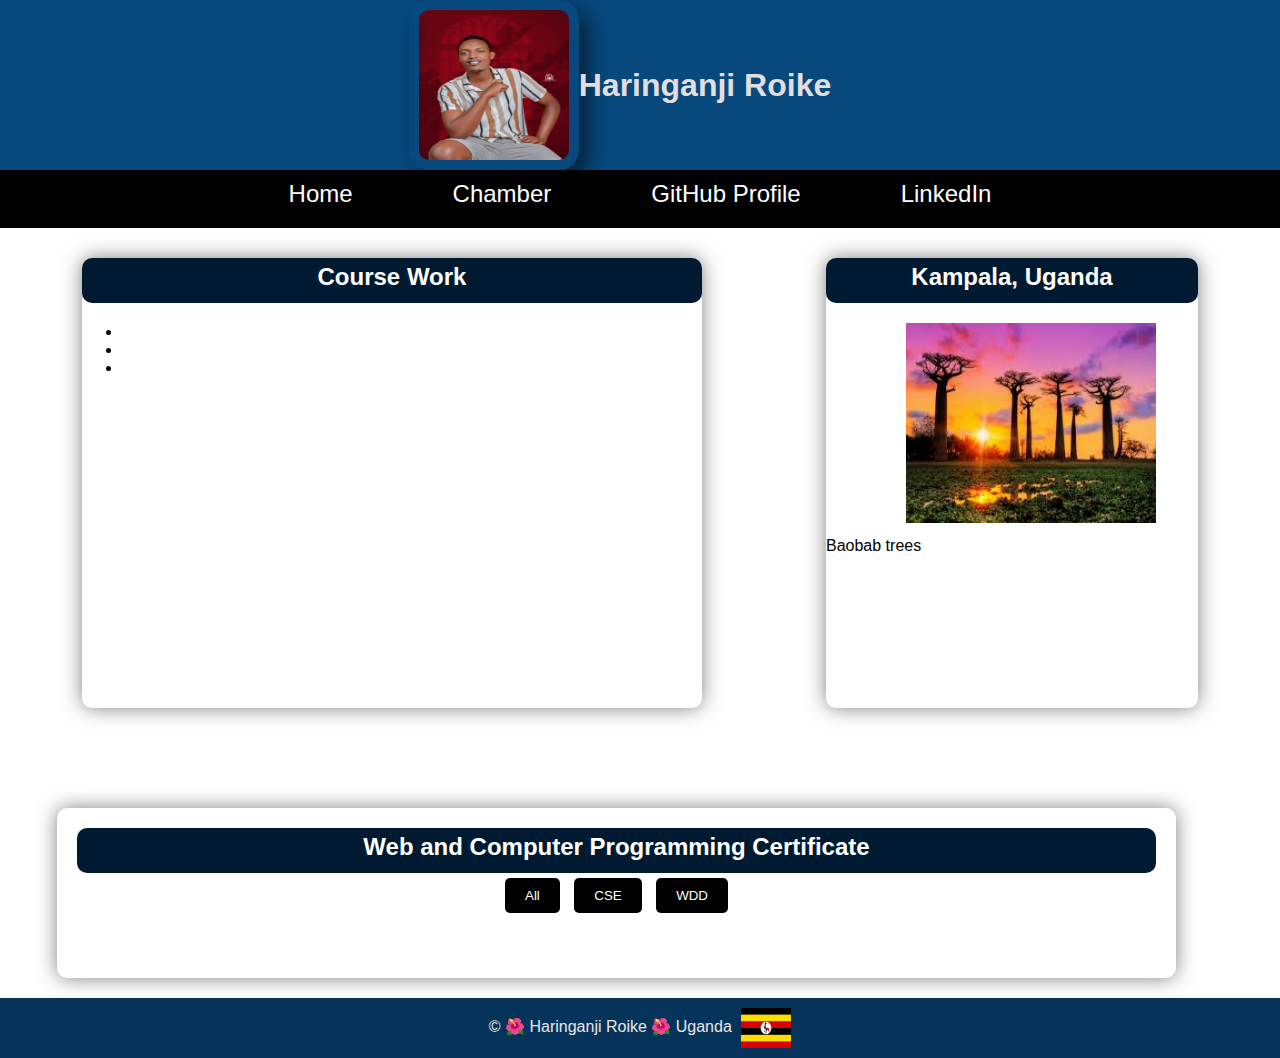
==== index.html @ fec8678d "roike" ====
<!DOCTYPE html>
<html lang="en-US">
<head>
    <meta charset="UTF-8">
    <meta name="viewport" content="width=device-width, initial-scale=1.0">
    <title>Haringanji Roike | WDD 231</title> <!-- Corrected duplicate title -->
    <meta name="description" content="Haringanji Roike, BYU-Idaho WDD 231 course home page">
    <meta name="author" content="">
    <link rel="preconnect" href="https://fonts.googleapis.com">
    <link rel="preconnect" href="https://fonts.gstatic.com" crossorigin>
    <link href="https://fonts.googleapis.com/css2?family=Arima:wght@100..700&family=Nunito:ital,wght@0,200..1000;1,200..1000&family=Playfair+Display:ital,wght@0,400..900;1,400..900&family=Poppins:ital,wght@0,400;0,700;1,500&display=swap" rel="stylesheet">
    <link rel="stylesheet" href="styles/styles.css">
</head>
<body>
   <header>
    <div class="hed">
        <img src="images/Roike-min.jpeg" alt="Image of Haringanji Roike">
        <h1>Haringanji Roike</h1>
    </div>
    <nav>
        <div class="navbar">
            <ul>
                <li><a href="#">Home</a></li>
                <li><a href="#">Chamber</a></li>
                <li><a href="https://github.com/RoikejuniorHaringanji">GitHub Profile</a></li>
                <li><a href="https://www.linkedin.com/in/roike-junior-7b0299334">LinkedIn</a></li>
            </ul>
        </div>
    </nav>
   </header> 

   <main>
    <section>
        <div class="table1">
            <h2>Course Work</h2>
            <ul>
                <li><a href="#"></a></li>
                <li><a href="#"></a></li>
                <li><a href="#"></a></li>
            </ul>
        </div>

        <div class="table2">
            <h2>Kampala, Uganda</h2>
            <img src="images/Baobab tree.jpeg" alt="Baobab trees">
            <figure>Baobab trees</figure>
        </div>
    </section>
    <section>
        <!--machester united-->
    </section>

    <section>
        <div class="certificate-container">
                <h2>Web and Computer Programming Certificate</h2>
                <div class="filter-buttons">
                  <button id="allButton">All</button>
                  <button id="cseButton">CSE</button>
                  <button id="wddButton">WDD</button>
                </div>
                <div id="courseContainer" class="course-container"></div>
                <p id="totalCredits"></p>
              </div>
    </section>

   <footer>
    <p>© <span id="2025"></span> 🌺 Haringanji Roike 🌺 Uganda <img src="images/Uganda flag.png" alt="pearl of Africa" width="20"></p> <!-- Fixed width issue -->
    <p id="lastModified" class="header-highlight"></p>
</footer>
   <script src="scripts/scripts.js"></script>
</body>
</html>
---- styles/styles.css ----
@import url('https://fonts.googleapis.com/css2?family=Arima:wght@100..700&family=Nunito:ital,wght@0,200..1000;1,200..1000&family=Playfair+Display:ital,wght@0,400..900;1,400..900&family=Poppins:ital,wght@0,400;0,700;1,500&display=swap');

* {
    padding: 0;
    margin: 0;
}

body {
    background-color: #fff;
}

.navbar {
   align-items: center;
   display: flex;
   justify-content: space-around;
}

header {
    background: black;
}

.navbar ul {
    display: flex;
    padding: 10px 10px 10px 10px;
    margin-bottom: 10px;
    list-style: none;
}

.navbar ul li a {
    padding: 50px;
    font-size: 1.5em;
    text-decoration: none;
    color: #fff;
    transition: all 0.4s ease; /* Corrected transition */
}

.navbar ul li a:hover {
    color: aqua;
}

.hed {
    background-color: rgb(7, 72, 125);
    display: flex;
    align-items: center;
    justify-content: center;
}

.hed img {
    width: 150px;
    height: 150px;
    padding: 10px;
    border-radius: 20px;
    padding-right: 10px;
    box-shadow: 10px 10px 20px rgba(0, 0, 0, 0.5); /* Corrected box-shadow */
    shape-rendering: auto;
}

.hed h1 {
    color: #e3dede;
    padding-right: 40px;
}

section {
    margin-top: 10px;
    display: flex;
    padding: 20px;
    justify-content: space-around;
}

section h2 {
    text-align: center;
    background: rgb(0, 27, 49);
    height: 40px;
    padding-top: 5px;
    border-radius: 10px;
}

h2 {
    color: #fff;
}

.table1 {
    background-color: #fff;
    width: 50%;
    box-shadow: 0 0 20px rgba(0, 0, 0, 0.5);
    border-radius: 10px;
    height: 50vh;
}

.table1 ul {
    padding-left: 40px;
    margin-top: 20px;
}

.table2 {
    background-color: #fff;
    width: 30%;
    box-shadow: 0 0 20px rgba(0, 0, 0, 0.5);
    border-radius: 10px;
}

.table2 img {
    width: 250px;
    height: 200px;
    padding-left: 80px;
    margin-top: 20px;
    margin-bottom: 10px;
}

.certificate-container {
    flex-direction: column;
    justify-content: center;
    align-items: center;
    text-align: center;
    padding: 20px;
    background-color: #fff;
    border-radius: 10px;
    box-shadow: 0 0 20px rgba(0, 0, 0, 0.5);
    width: 87%;
    margin-left: 15px;
}

.certificate-buttons {
    padding: 10px;
    border-bottom: 1px solid black;
}

.certificate-buttons button {
    width: 100px;
    height: 30px;
    border-radius: 5px;
    color: #fff;
    background-color: #000;
}

.certificate-list {
    display: grid;
    grid-template-columns: repeat(3, 1fr);
    grid-gap: 10px;
}

.certificate-list button {
    width: 100%;
    height: 40px;
    background-color: brown;
    color: #fff;
    font-size: 1.3em;
    font-weight: 300;
    border-radius: 5px;
    margin-top: 5px;
}

.come button {
    background-color: #d3eaf0;
    color: #000;
    border: 1px solid wheat;
}

footer {
    text-align: center;
    background-color: rgb(6, 51, 89);
    color: #ebe6e6;
    padding: 10px 0;
    font-family: Arial, sans-serif;
}

footer p {
    margin: 0;
    line-height: 1.5;
}

footer img {
    vertical-align: middle;
    margin-left: 5px;
    height: 40px;
    width: 50px;
}

.last-modified {
    color: yellow;
    font-size: 0.9em;
    margin-top: 2px;
}

span {
    padding: 0;
}


body {
    font-family: Arial, sans-serif;
  }
  
  .certificate {
    text-align: center;
    margin: 20px auto;
    width: 80%;
    max-width: 800px;
  }
  
  .filter-buttons button {
    margin: 5px;
    padding: 10px 20px;
    background-color: black;
    color: white;
    border: none;
    cursor: pointer;
    border-radius: 5px;
  }
  
  .filter-buttons button:hover {
    background-color: #444;
  }
  
  .course-container {
    display: flex;
    flex-wrap: wrap;
    justify-content: center;
    gap: 15px;
    margin: 20px 0;
  }
  
  .course-card {
    padding: 15px;
    border: 1px solid #ccc;
    border-radius: 8px;
    width: 200px;
    background-color: #f9f9f9;
    text-align: left;
  }
  
  .course-card.completed {
    background-color: #c3e6cb; /* Green for completed */
    border-color: #155724;
  }
  
  .course-card:not(.completed) {
    background-color: #f8d7da; /* Red for not completed */
    border-color: #721c24;
  }
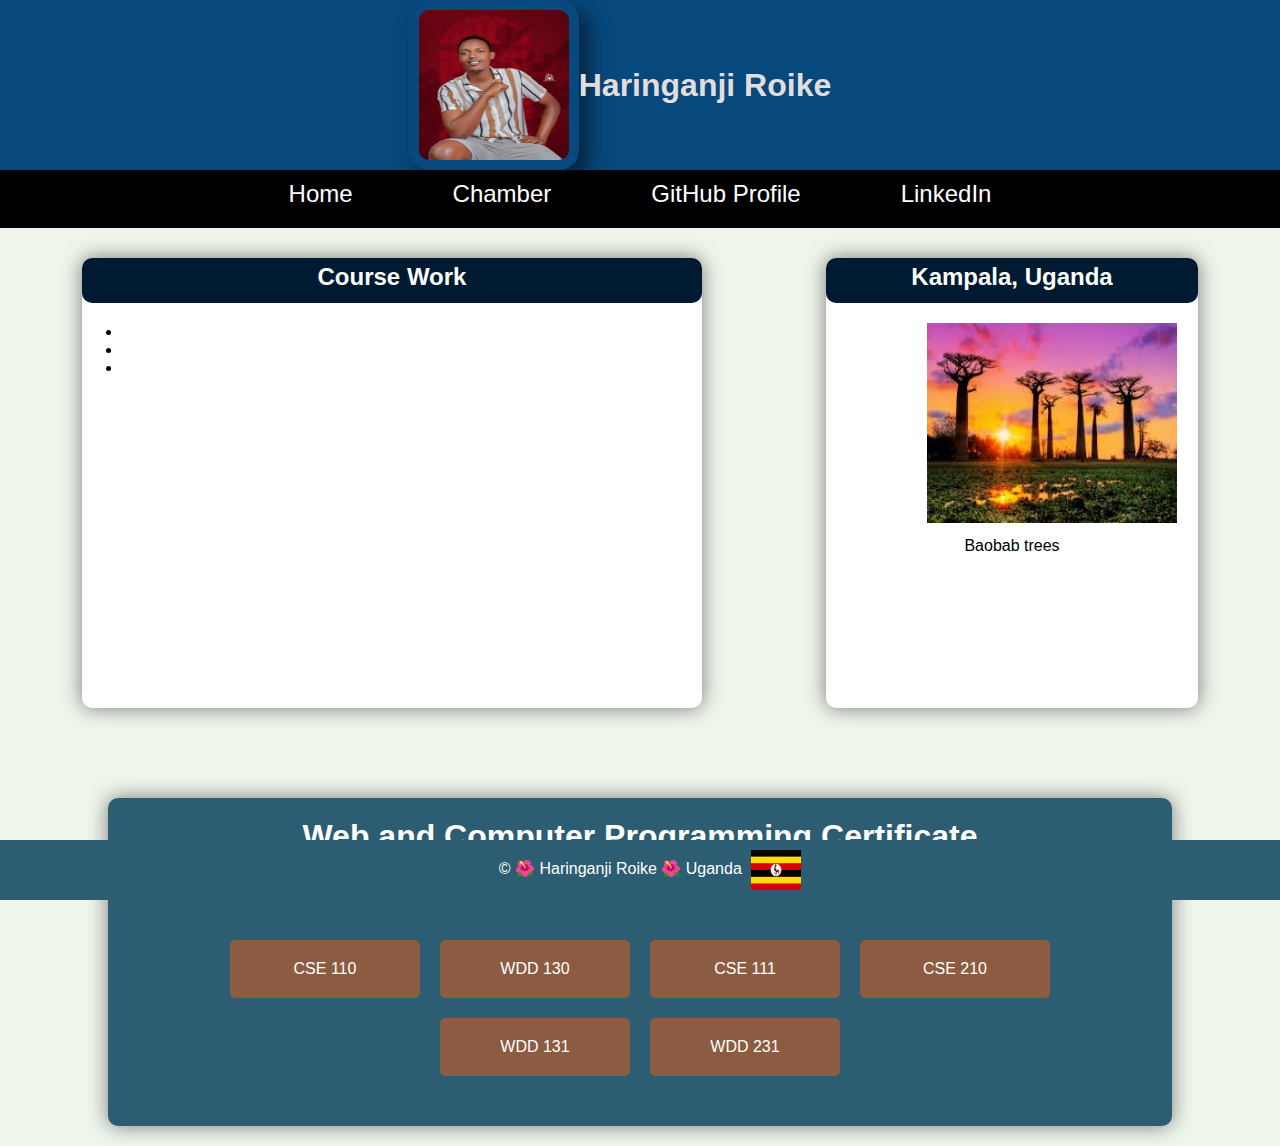
==== commit bdc6e44b: "course work" ====
--- a/index.html
+++ b/index.html
@@ -50,18 +50,23 @@
         <!--machester united-->
     </section>
 
-    <section>
-        <div class="certificate-container">
-                <h2>Web and Computer Programming Certificate</h2>
-                <div class="filter-buttons">
-                  <button id="allButton">All</button>
-                  <button id="cseButton">CSE</button>
-                  <button id="wddButton">WDD</button>
-                </div>
-                <div id="courseContainer" class="course-container"></div>
-                <p id="totalCredits"></p>
-              </div>
-    </section>
+    <div class="certificate-container">
+        <h1>Web and Computer Programming Certificate</h1>
+        <div class="filter-buttons">
+            <button onclick="filterCourses('all')">All</button>
+            <button onclick="filterCourses('CSE')">CSE</button>
+            <button onclick="filterCourses('WDD')">WDD</button>
+        </div>
+        <div class="course-list">
+            <div class="course-box CSE">CSE 110</div>
+            <div class="course-box WDD">WDD 130</div>
+            <div class="course-box CSE">CSE 111</div>
+            <div class="course-box CSE">CSE 210</div>
+            <div class="course-box WDD">WDD 131</div>
+            <div class="course-box WDD">WDD 231</div>
+        </div>
+    </div>
+
 
    <footer>
     <p>© <span id="2025"></span> 🌺 Haringanji Roike 🌺 Uganda <img src="images/Uganda flag.png" alt="pearl of Africa" width="20"></p> <!-- Fixed width issue -->
--- a/styles/styles.css
+++ b/styles/styles.css
@@ -189,53 +189,55 @@
 
 body {
     font-family: Arial, sans-serif;
-  }
-  
-  .certificate {
-    text-align: center;
+    background-color: #eef5eb;
+    text-align: center;
+    margin: 0;
+    padding: 0;
+}
+
+.certificate-container {
+    background-color: #2c5d72;
+    color: white;
+    padding: 20px;
+    border-radius: 10px;
     margin: 20px auto;
     width: 80%;
-    max-width: 800px;
-  }
-  
-  .filter-buttons button {
-    margin: 5px;
+}
+
+.filter-buttons button {
+    background-color: black;
+    color: white;
     padding: 10px 20px;
-    background-color: black;
-    color: white;
+    margin: 10px;
     border: none;
+    border-radius: 5px;
     cursor: pointer;
-    border-radius: 5px;
-  }
-  
-  .filter-buttons button:hover {
-    background-color: #444;
-  }
-  
-  .course-container {
-    display: flex;
+}
+
+.course-list {
+    display: flex;
+    justify-content: center;
     flex-wrap: wrap;
-    justify-content: center;
-    gap: 15px;
     margin: 20px 0;
-  }
-  
-  .course-card {
-    padding: 15px;
-    border: 1px solid #ccc;
-    border-radius: 8px;
-    width: 200px;
-    background-color: #f9f9f9;
-    text-align: left;
-  }
-  
-  .course-card.completed {
-    background-color: #c3e6cb; /* Green for completed */
-    border-color: #155724;
-  }
-  
-  .course-card:not(.completed) {
-    background-color: #f8d7da; /* Red for not completed */
-    border-color: #721c24;
-  }
+}
+
+.course-box {
+    background-color: #8b5c41;
+    color: white;
+    padding: 20px;
+    margin: 10px;
+    border-radius: 5px;
+    width: 150px;
+    text-align: center;
+}
+
+footer {
+    background-color: #2c5d72;
+    color: white;
+    padding: 10px;
+    position: fixed;
+    width: 100%;
+    bottom: 0;
+}
+
   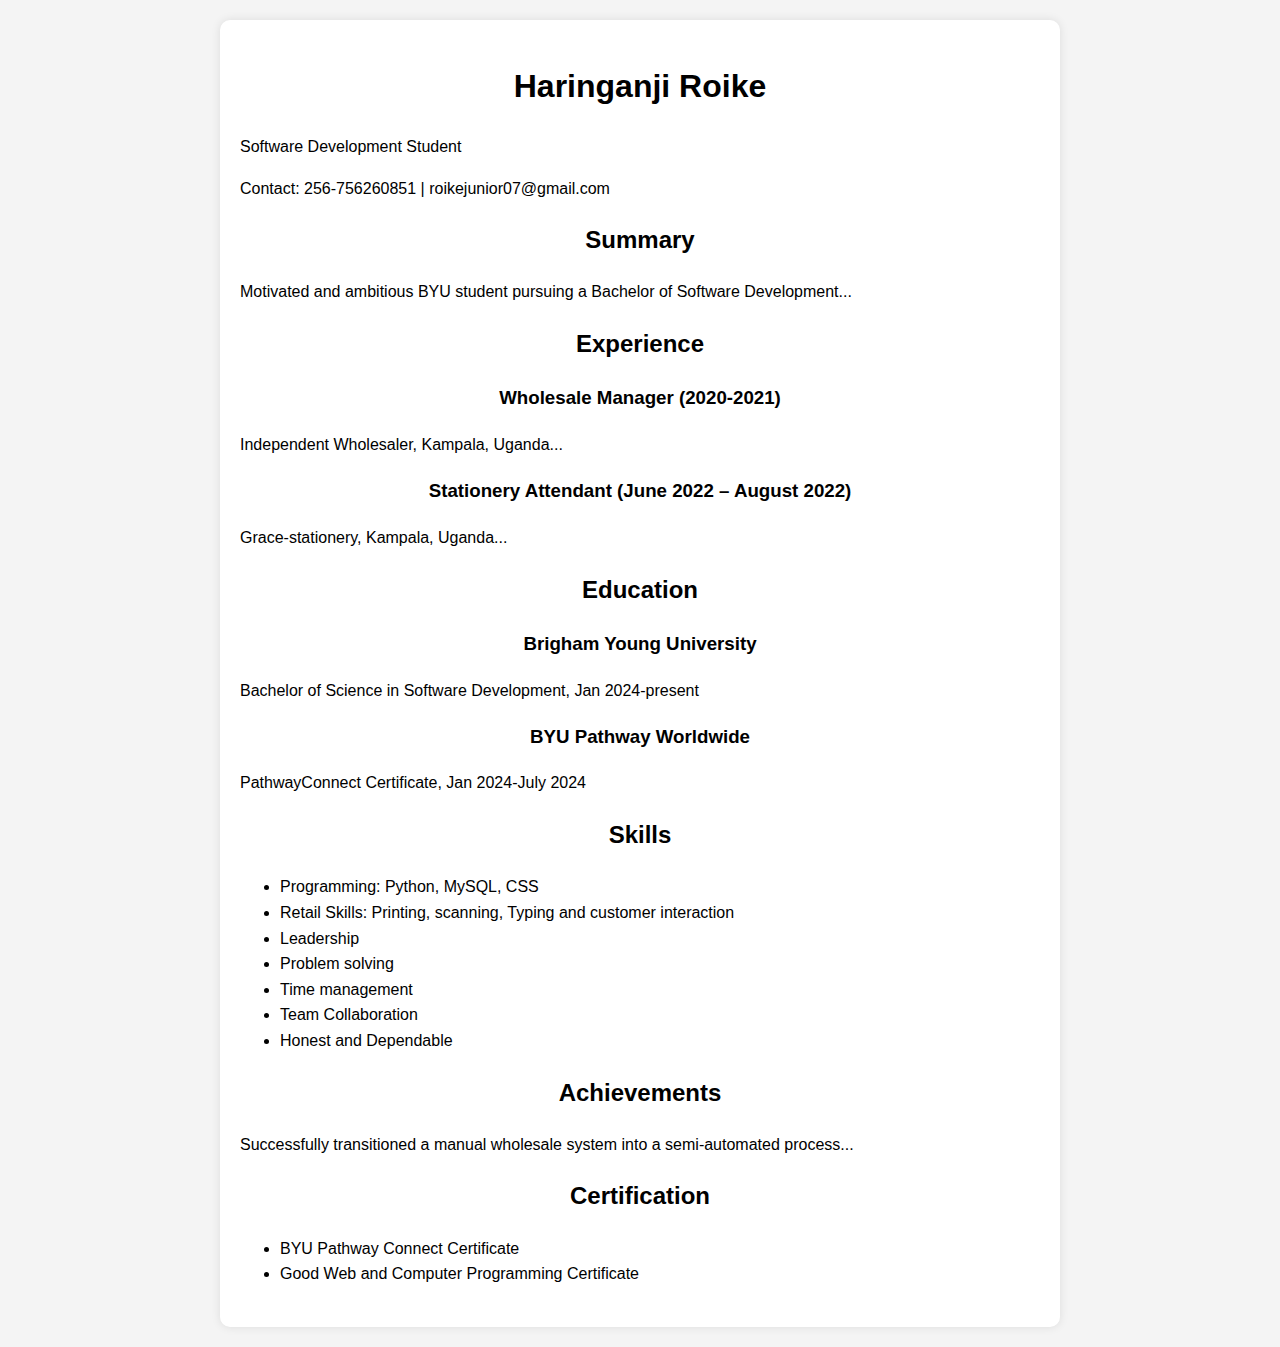
==== commit 05b7a095: "Resum" ====
--- a/index.html
+++ b/index.html
@@ -1,77 +1,87 @@
 <!DOCTYPE html>
-<html lang="en-US">
+<html lang="en">
 <head>
     <meta charset="UTF-8">
     <meta name="viewport" content="width=device-width, initial-scale=1.0">
-    <title>Haringanji Roike | WDD 231</title> <!-- Corrected duplicate title -->
-    <meta name="description" content="Haringanji Roike, BYU-Idaho WDD 231 course home page">
-    <meta name="author" content="">
-    <link rel="preconnect" href="https://fonts.googleapis.com">
-    <link rel="preconnect" href="https://fonts.gstatic.com" crossorigin>
-    <link href="https://fonts.googleapis.com/css2?family=Arima:wght@100..700&family=Nunito:ital,wght@0,200..1000;1,200..1000&family=Playfair+Display:ital,wght@0,400..900;1,400..900&family=Poppins:ital,wght@0,400;0,700;1,500&display=swap" rel="stylesheet">
-    <link rel="stylesheet" href="styles/styles.css">
+    <title>Haringanji Roike's Resume</title>
+    <style>
+        body {
+            font-family: Arial, sans-serif;
+            line-height: 1.6;
+            margin: 0;
+            padding: 20px;
+            background-color: #f4f4f4;
+        }
+        .container {
+            max-width: 800px;
+            margin: 0 auto;
+            background: #fff;
+            padding: 20px;
+            border-radius: 10px;
+            box-shadow: 0 0 10px rgba(0,0,0,0.1);
+        }
+        h1, h2, h3 {
+            text-align: center;
+        }
+        .section {
+            margin-bottom: 20px;
+        }
+    </style>
 </head>
 <body>
-   <header>
-    <div class="hed">
-        <img src="images/Roike-min.jpeg" alt="Image of Haringanji Roike">
+    <div class="container">
         <h1>Haringanji Roike</h1>
-    </div>
-    <nav>
-        <div class="navbar">
+        <p>Software Development Student</p>
+        <p>Contact: 256-756260851 | roikejunior07@gmail.com</p>
+
+        <div class="section">
+            <h2>Summary</h2>
+            <p>Motivated and ambitious BYU student pursuing a Bachelor of Software Development...</p>
+        </div>
+
+        <div class="section">
+            <h2>Experience</h2>
+            <h3>Wholesale Manager (2020-2021)</h3>
+            <p>Independent Wholesaler, Kampala, Uganda...</p>
+            
+            <h3>Stationery Attendant (June 2022 – August 2022)</h3>
+            <p>Grace-stationery, Kampala, Uganda...</p>
+        </div>
+
+        <div class="section">
+            <h2>Education</h2>
+            <h3>Brigham Young University</h3>
+            <p>Bachelor of Science in Software Development, Jan 2024-present</p>
+            
+            <h3>BYU Pathway Worldwide</h3>
+            <p>PathwayConnect Certificate, Jan 2024-July 2024</p>
+        </div>
+
+        <div class="section">
+            <h2>Skills</h2>
             <ul>
-                <li><a href="#">Home</a></li>
-                <li><a href="#">Chamber</a></li>
-                <li><a href="https://github.com/RoikejuniorHaringanji">GitHub Profile</a></li>
-                <li><a href="https://www.linkedin.com/in/roike-junior-7b0299334">LinkedIn</a></li>
-            </ul>
-        </div>
-    </nav>
-   </header> 
-
-   <main>
-    <section>
-        <div class="table1">
-            <h2>Course Work</h2>
-            <ul>
-                <li><a href="#"></a></li>
-                <li><a href="#"></a></li>
-                <li><a href="#"></a></li>
+                <li>Programming: Python, MySQL, CSS</li>
+                <li>Retail Skills: Printing, scanning, Typing and customer interaction</li>
+                <li>Leadership</li>
+                <li>Problem solving</li>
+                <li>Time management</li>
+                <li>Team Collaboration</li>
+                <li>Honest and Dependable</li>
             </ul>
         </div>
 
-        <div class="table2">
-            <h2>Kampala, Uganda</h2>
-            <img src="images/Baobab tree.jpeg" alt="Baobab trees">
-            <figure>Baobab trees</figure>
+        <div class="section">
+            <h2>Achievements</h2>
+            <p>Successfully transitioned a manual wholesale system into a semi-automated process...</p>
         </div>
-    </section>
-    <section>
-        <!--machester united-->
-    </section>
 
-    <div class="certificate-container">
-        <h1>Web and Computer Programming Certificate</h1>
-        <div class="filter-buttons">
-            <button onclick="filterCourses('all')">All</button>
-            <button onclick="filterCourses('CSE')">CSE</button>
-            <button onclick="filterCourses('WDD')">WDD</button>
-        </div>
-        <div class="course-list">
-            <div class="course-box CSE">CSE 110</div>
-            <div class="course-box WDD">WDD 130</div>
-            <div class="course-box CSE">CSE 111</div>
-            <div class="course-box CSE">CSE 210</div>
-            <div class="course-box WDD">WDD 131</div>
-            <div class="course-box WDD">WDD 231</div>
+        <div class="section">
+            <h2>Certification</h2>
+            <ul>
+                <li>BYU Pathway Connect Certificate</li>
+                <li>Good Web and Computer Programming Certificate</li>
+            </ul>
         </div>
     </div>
-
-
-   <footer>
-    <p>© <span id="2025"></span> 🌺 Haringanji Roike 🌺 Uganda <img src="images/Uganda flag.png" alt="pearl of Africa" width="20"></p> <!-- Fixed width issue -->
-    <p id="lastModified" class="header-highlight"></p>
-</footer>
-   <script src="scripts/scripts.js"></script>
 </body>
-</html>+</html>
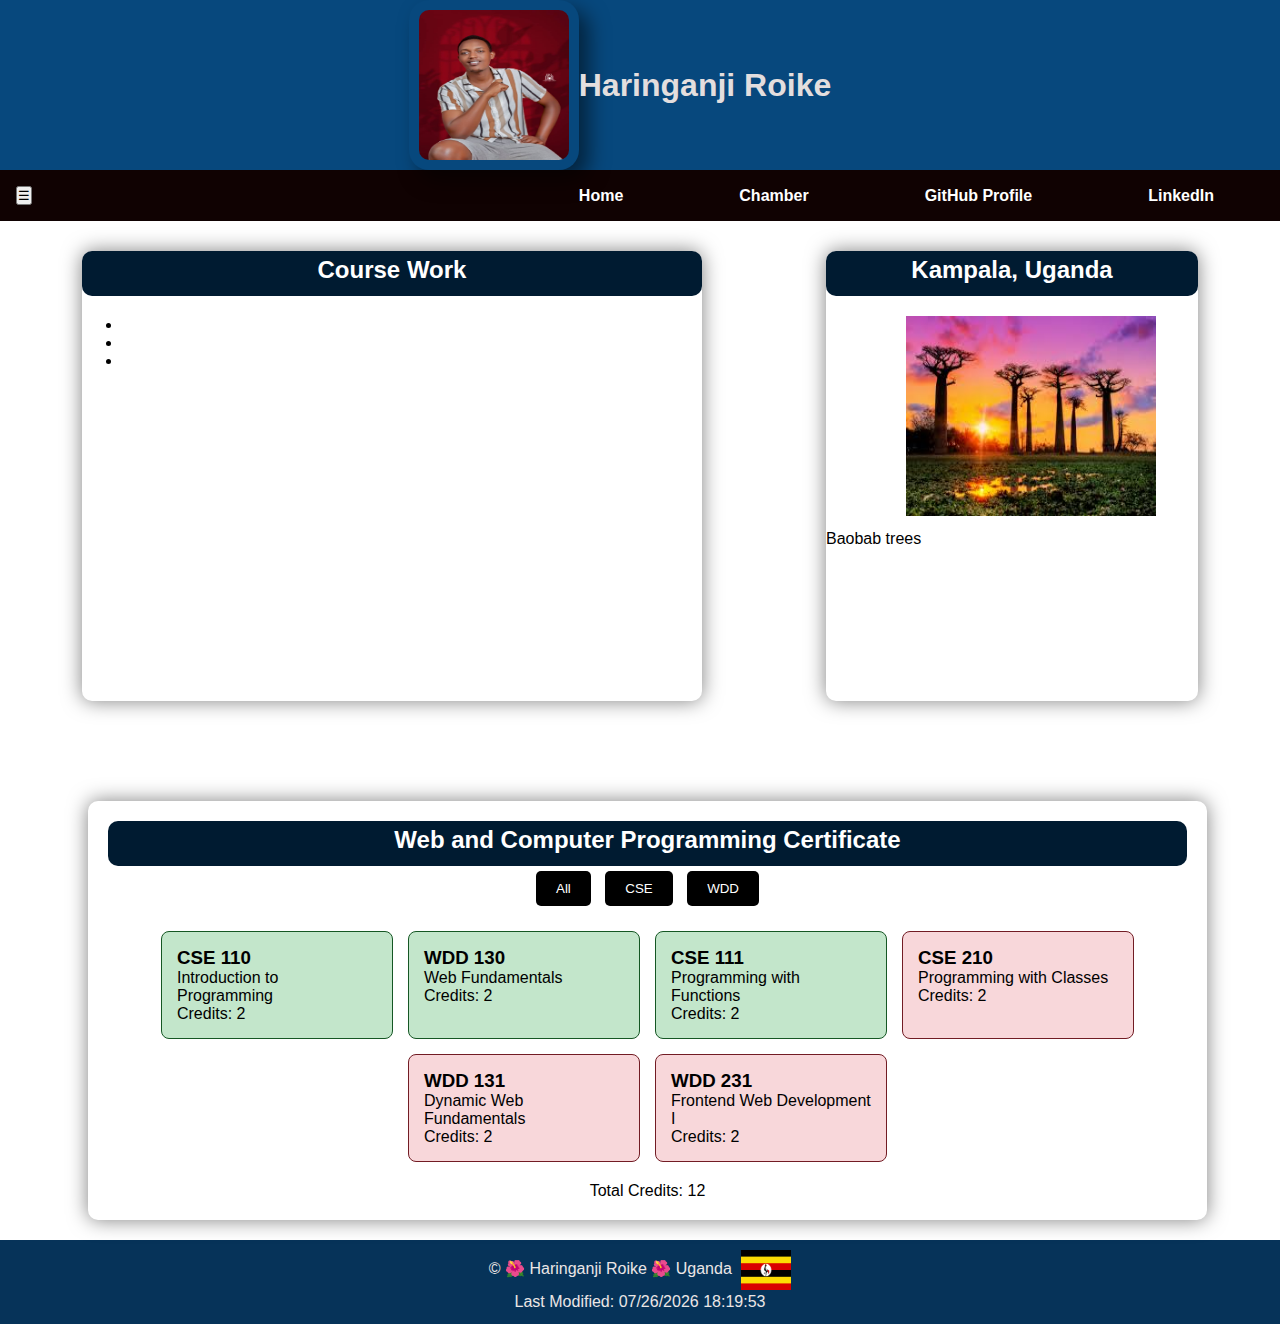
==== commit 866f4f50: "Page" ====
--- a/index.html
+++ b/index.html
@@ -1,87 +1,73 @@
 <!DOCTYPE html>
-<html lang="en">
+<html lang="en-US">
 <head>
     <meta charset="UTF-8">
     <meta name="viewport" content="width=device-width, initial-scale=1.0">
-    <title>Haringanji Roike's Resume</title>
-    <style>
-        body {
-            font-family: Arial, sans-serif;
-            line-height: 1.6;
-            margin: 0;
-            padding: 20px;
-            background-color: #f4f4f4;
-        }
-        .container {
-            max-width: 800px;
-            margin: 0 auto;
-            background: #fff;
-            padding: 20px;
-            border-radius: 10px;
-            box-shadow: 0 0 10px rgba(0,0,0,0.1);
-        }
-        h1, h2, h3 {
-            text-align: center;
-        }
-        .section {
-            margin-bottom: 20px;
-        }
-    </style>
+    <title>Haringanji Roike | WDD 231</title> 
+    <meta name="description" content="Haringanji Roike, BYU-Idaho WDD 231 course home page">
+    <meta name="author" content="Haringanji Roike">
+    <link rel="preconnect" href="https://fonts.googleapis.com">
+    <link rel="preconnect" href="https://fonts.gstatic.com" crossorigin>
+    <link href="https://fonts.googleapis.com/css2?family=Arima:wght@100..700&family=Nunito:ital,wght@0,200..1000;1,200..1000&family=Playfair+Display:ital,wght@0,400..900;1,400..900&family=Poppins:ital,wght@0,400;0,700;1,500&display=swap" rel="stylesheet">
+    <link rel="stylesheet" href="styles/styles.css">
+    <script src="scripts/scripts.js" defer></script>
 </head>
 <body>
-    <div class="container">
+   <header>
+    <div class="hed">
+        <img src="images/Roike-min.jpeg" alt="Image of Haringanji Roike">
         <h1>Haringanji Roike</h1>
-        <p>Software Development Student</p>
-        <p>Contact: 256-756260851 | roikejunior07@gmail.com</p>
-
-        <div class="section">
-            <h2>Summary</h2>
-            <p>Motivated and ambitious BYU student pursuing a Bachelor of Software Development...</p>
+    </div>
+    <nav>
+        <div class="navbar">
+            <button id="hamburger">☰</button>
+            <nav id="navMenu" class="nav-menu">
+            <ul>
+                <li><a href="#">Home</a></li>
+                <li><a href="#">Chamber</a></li>
+                <li><a href="https://github.com/RoikejuniorHaringanji">GitHub Profile</a></li>
+                <li><a href="https://www.linkedin.com/in/roike-junior-7b0299334">LinkedIn</a></li>
+            </ul>
+        </nav>
         </div>
-
-        <div class="section">
-            <h2>Experience</h2>
-            <h3>Wholesale Manager (2020-2021)</h3>
-            <p>Independent Wholesaler, Kampala, Uganda...</p>
-            
-            <h3>Stationery Attendant (June 2022 – August 2022)</h3>
-            <p>Grace-stationery, Kampala, Uganda...</p>
-        </div>
-
-        <div class="section">
-            <h2>Education</h2>
-            <h3>Brigham Young University</h3>
-            <p>Bachelor of Science in Software Development, Jan 2024-present</p>
-            
-            <h3>BYU Pathway Worldwide</h3>
-            <p>PathwayConnect Certificate, Jan 2024-July 2024</p>
-        </div>
-
-        <div class="section">
-            <h2>Skills</h2>
-            <ul>
-                <li>Programming: Python, MySQL, CSS</li>
-                <li>Retail Skills: Printing, scanning, Typing and customer interaction</li>
-                <li>Leadership</li>
-                <li>Problem solving</li>
-                <li>Time management</li>
-                <li>Team Collaboration</li>
-                <li>Honest and Dependable</li>
-            </ul>
-        </div>
-
-        <div class="section">
-            <h2>Achievements</h2>
-            <p>Successfully transitioned a manual wholesale system into a semi-automated process...</p>
-        </div>
-
-        <div class="section">
-            <h2>Certification</h2>
-            <ul>
-                <li>BYU Pathway Connect Certificate</li>
-                <li>Good Web and Computer Programming Certificate</li>
-            </ul>
-        </div>
+    </nav>
+   </header> 
+   <main>
+    <section>
+    <div class="table1">
+        <h2>Course Work</h2>
+        <ul>
+            <li><a href="#"></a></li>
+            <li><a href="#"></a></li>
+            <li><a href="#"></a></li>
+        </ul>
     </div>
+    <div class="table2">
+        <h2>Kampala, Uganda</h2>
+        <img src="images/Baobab tree.jpeg" alt="Baobab trees">
+        <figure>Baobab trees</figure>
+    </div>
+</section>
+<section>
+</section>
+<section>
+    <div class="certificate-container">
+            <h2>Web and Computer Programming Certificate</h2>
+            <div class="filter-buttons">
+              <button id="allButton">All</button>
+              <button id="cseButton">CSE</button>
+              <button id="wddButton">WDD</button>
+            </div>
+            <div id="courseContainer" class="course-container"></div>
+            <p id="totalCredits"></p>
+          </div>
+</section>
+</main>
+    
+   <footer>
+    <p>© <span id="2025"></span> 🌺 Haringanji Roike 🌺 Uganda <img src="images/Uganda flag.png" alt="pearl of Africa" width="20"></p> <!-- Fixed width issue -->
+    <p id="lastModified" class="header-highlight">Last Modified: <span id="last-modified-date"></span></p>
+</footer>
+   
 </body>
-</html>
+</html>--- a/styles/styles.css
+++ b/styles/styles.css
@@ -0,0 +1,301 @@
+@import url('https://fonts.googleapis.com/css2?family=Arima:wght@100..700&family=Nunito:ital,wght@0,200..1000;1,200..1000&family=Playfair+Display:ital,wght@0,400..900;1,400..900&family=Poppins:ital,wght@0,400;0,700;1,500&display=swap');
+
+* {
+    padding: 0;
+    margin: 0;
+}
+
+body {
+    background-color: #fff;
+}
+
+.navbar {
+   align-items: center;
+   display: flex;
+   justify-content: space-around;
+}
+
+header {
+    background: black;
+}
+
+.navbar ul {
+    display: flex;
+    padding: 10px 10px 10px 10px;
+    margin-bottom: 10px;
+    list-style: none;
+}
+
+.navbar ul li a {
+    padding: 50px;
+    font-size: 1rem;
+    text-decoration: none;
+    color: #fff;
+    transition: all 0.4s ease; /* Corrected transition */
+}
+
+.navbar ul li a:hover {
+    color: aqua;
+}
+
+.hed {
+    background-color: rgb(7, 72, 125);
+    display: flex;
+    align-items: center;
+    justify-content: center;
+}
+
+.hed img {
+    width: 150px;
+    height: 150px;
+    padding: 10px;
+    border-radius: 20px;
+    padding-right: 10px;
+    box-shadow: 10px 10px 20px rgba(0, 0, 0, 0.5); /* Corrected box-shadow */
+    shape-rendering: auto;
+}
+
+.hed h1 {
+    color: #e3dede;
+    padding-right: 40px;
+}
+/* Base styles */
+.navbar {
+    display: flex;
+    justify-content: space-between;
+    align-items: center;
+    padding: 1rem;
+    background-color: #100202;
+}
+
+.nav-menu {
+    display: flex;
+    gap: 1rem;
+}
+
+.nav-menu ul {
+    list-style: none;
+    margin: 0;
+    padding: 0;
+    display: flex;
+    gap: 1rem;
+}
+
+.hamburger {
+    font-size: 1.5rem;
+    background: none;
+    border: none;
+    color: #f7f7f8;
+    cursor: pointer;
+    outline: none;
+    display: none;
+}
+.nav-menu {
+    display: flex;
+    justify-content: flex-end;
+}
+
+.nav-menu {
+    display: flex;
+    list-style: none;
+    margin: 0;
+    padding: 0;
+    gap: 1rem;
+}
+
+.nav-menu a {
+    text-decoration: none;
+    color: #fbf7f7;
+    font-weight: bold;
+}
+
+@media screen and (max-width: 768px) {
+    #hamburger {
+        display: flex; 
+    }
+
+    #navMenu {
+        display: none;
+    }
+    #navMenu.show {
+        display: flex;
+        flex-direction: row; 
+    }
+}
+section {
+    margin-top: 10px;
+    display: flex;
+    padding: 20px;
+    justify-content: space-around;
+}
+
+section h2 {
+    text-align: center;
+    background: rgb(0, 27, 49);
+    height: 40px;
+    padding-top: 5px;
+    border-radius: 10px;
+}
+
+h2 {
+    color: #fff;
+}
+
+.table1 {
+    background-color: #fff;
+    width: 50%;
+    box-shadow: 0 0 20px rgba(0, 0, 0, 0.5);
+    border-radius: 10px;
+    height: 50vh;
+}
+
+.table1 ul {
+    padding-left: 40px;
+    margin-top: 20px;
+}
+
+.table2 {
+    background-color: #fff;
+    width: 30%;
+    box-shadow: 0 0 20px rgba(0, 0, 0, 0.5);
+    border-radius: 10px;
+}
+
+.table2 img {
+    width: 250px;
+    height: 200px;
+    padding-left: 80px;
+    margin-top: 20px;
+    margin-bottom: 10px;
+}
+
+.certificate-container {
+    flex-direction: column;
+    justify-content: center;
+    align-items: center;
+    text-align: center;
+    padding: 20px;
+    background-color: #fff;
+    border-radius: 10px;
+    box-shadow: 0 0 20px rgba(0, 0, 0, 0.5);
+    width: 87%;
+    margin-left: 15px;
+}
+
+.certificate-buttons {
+    padding: 10px;
+    border-bottom: 1px solid black;
+}
+
+.certificate-buttons button {
+    width: 100px;
+    height: 30px;
+    border-radius: 5px;
+    color: #fff;
+    background-color: #000;
+}
+
+.certificate-list {
+    display: grid;
+    grid-template-columns: repeat(3, 1fr);
+    grid-gap: 10px;
+}
+
+.certificate-list button {
+    width: 100%;
+    height: 40px;
+    background-color: brown;
+    color: #fff;
+    font-size: 1.3em;
+    font-weight: 300;
+    border-radius: 5px;
+    margin-top: 5px;
+}
+
+.come button {
+    background-color: #d3eaf0;
+    color: #000;
+    border: 1px solid wheat;
+}
+
+footer {
+    text-align: center;
+    background-color: rgb(6, 51, 89);
+    color: #ebe6e6;
+    padding: 10px 0;
+    font-family: Arial, sans-serif;
+}
+
+footer p {
+    margin: 0;
+    line-height: 1.5;
+}
+
+footer img {
+    vertical-align: middle;
+    margin-left: 5px;
+    height: 40px;
+    width: 50px;
+}
+
+.last-modified {
+    color: yellow;
+    font-size: 0.9em;
+    margin-top: 2px;
+}
+
+span {
+    padding: 0;
+}
+body {
+    font-family: Arial, sans-serif;
+  }
+  
+  .certificate {
+    text-align: center;
+    margin: 20px auto;
+    width: 80%;
+    max-width: 800px;
+  }
+  
+  .filter-buttons button {
+    margin: 5px;
+    padding: 10px 20px;
+    background-color: black;
+    color: white;
+    border: none;
+    cursor: pointer;
+    border-radius: 5px;
+  }
+  
+  .filter-buttons button:hover {
+    background-color: #444;
+  }
+  
+  .course-container {
+    display: flex;
+    flex-wrap: wrap;
+    justify-content: center;
+    gap: 15px;
+    margin: 20px 0;
+  }
+  
+  .course-card {
+    padding: 15px;
+    border: 1px solid #ccc;
+    border-radius: 8px;
+    width: 200px;
+    background-color: #f9f9f9;
+    text-align: left;
+  }
+  
+  .course-card.completed {
+    background-color: #c3e6cb; /* Green for completed */
+    border-color: #155724;
+  }
+  
+  .course-card:not(.completed) {
+    background-color: #f8d7da; /* Red for not completed */
+    border-color: #721c24;
+  }
+  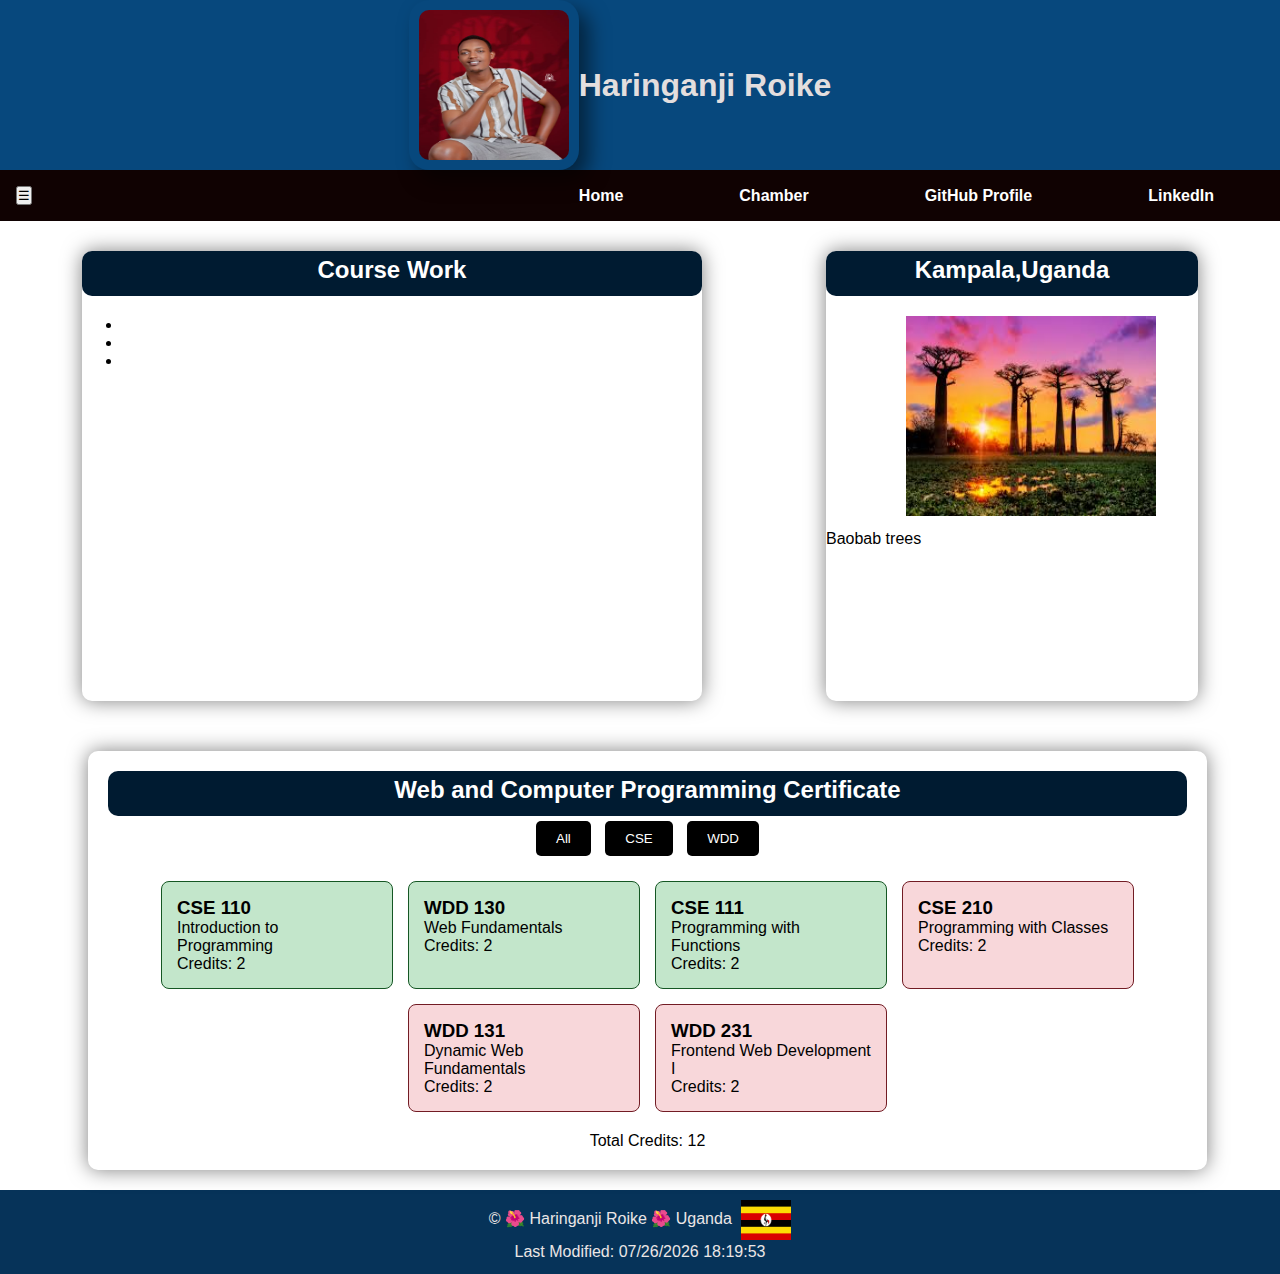
==== commit b15100ac: "Sunday" ====
--- a/index.html
+++ b/index.html
@@ -43,13 +43,12 @@
         </ul>
     </div>
     <div class="table2">
-        <h2>Kampala, Uganda</h2>
-        <img src="images/Baobab tree.jpeg" alt="Baobab trees">
+        <h2>Kampala,Uganda</h2>
+        <img src="images/Baobab-tree.jpeg" alt="Baobab trees">
         <figure>Baobab trees</figure>
     </div>
 </section>
-<section>
-</section>
+
 <section>
     <div class="certificate-container">
             <h2>Web and Computer Programming Certificate</h2>
@@ -65,7 +64,7 @@
 </main>
     
    <footer>
-    <p>© <span id="2025"></span> 🌺 Haringanji Roike 🌺 Uganda <img src="images/Uganda flag.png" alt="pearl of Africa" width="20"></p> <!-- Fixed width issue -->
+    <p>© <span id="2025"></span> 🌺 Haringanji Roike 🌺 Uganda <img src="images/Uganda-flag.png" alt="pearl of Africa" width="20"></p> 
     <p id="lastModified" class="header-highlight">Last Modified: <span id="last-modified-date"></span></p>
 </footer>
    
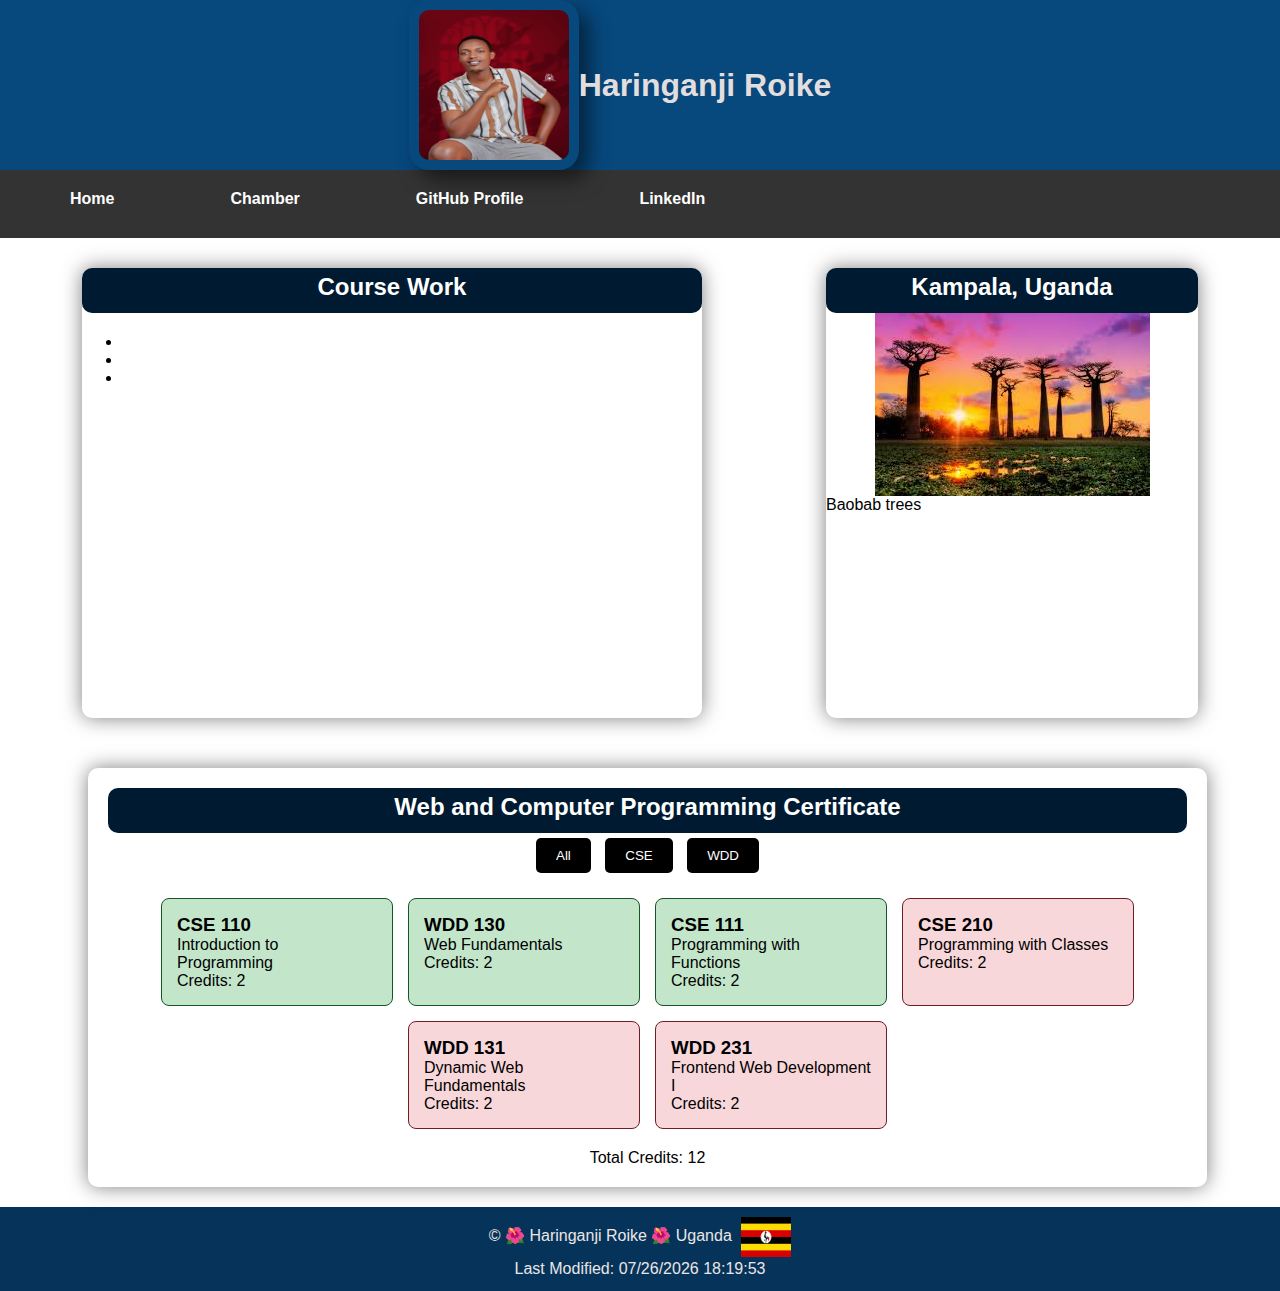
==== commit bf41f1cc: "junior" ====
--- a/index.html
+++ b/index.html
@@ -18,55 +18,51 @@
         <img src="images/Roike-min.jpeg" alt="Image of Haringanji Roike">
         <h1>Haringanji Roike</h1>
     </div>
-    <nav>
-        <div class="navbar">
-            <button id="hamburger">☰</button>
-            <nav id="navMenu" class="nav-menu">
-            <ul>
-                <li><a href="#">Home</a></li>
-                <li><a href="#">Chamber</a></li>
-                <li><a href="https://github.com/RoikejuniorHaringanji">GitHub Profile</a></li>
-                <li><a href="https://www.linkedin.com/in/roike-junior-7b0299334">LinkedIn</a></li>
-            </ul>
-        </nav>
-        </div>
+    <nav class="navbar">
+        <button id="hamburger">☰</button>
+        <ul id="navMenu" class="nav-menu">
+            <li><a href="#">Home</a></li>
+            <li><a href="#">Chamber</a></li>
+            <li><a href="https://github.com/RoikejuniorHaringanji">GitHub Profile</a></li>
+            <li><a href="https://www.linkedin.com/in/roike-junior-7b0299334">LinkedIn</a></li>
+        </ul>
     </nav>
    </header> 
+
    <main>
     <section>
-    <div class="table1">
-        <h2>Course Work</h2>
-        <ul>
-            <li><a href="#"></a></li>
-            <li><a href="#"></a></li>
-            <li><a href="#"></a></li>
-        </ul>
-    </div>
-    <div class="table2">
-        <h2>Kampala,Uganda</h2>
-        <img src="images/Baobab-tree.jpeg" alt="Baobab trees">
-        <figure>Baobab trees</figure>
-    </div>
-</section>
+        <div class="table1">
+            <h2>Course Work</h2>
+            <ul>
+                <li><a href="#"></a></li>
+                <li><a href="#"></a></li>
+                <li><a href="#"></a></li>
+            </ul>
+        </div>
+        <div class="table2">
+            <h2>Kampala, Uganda</h2>
+            <img src="images/Baobab-tree.jpeg" alt="Baobab trees">
+            <figure>Baobab trees</figure>
+        </div>
+    </section>
 
-<section>
-    <div class="certificate-container">
+    <section>
+        <div class="certificate-container">
             <h2>Web and Computer Programming Certificate</h2>
             <div class="filter-buttons">
-              <button id="allButton">All</button>
-              <button id="cseButton">CSE</button>
-              <button id="wddButton">WDD</button>
+                <button id="allButton">All</button>
+                <button id="cseButton">CSE</button>
+                <button id="wddButton">WDD</button>
             </div>
             <div id="courseContainer" class="course-container"></div>
             <p id="totalCredits"></p>
-          </div>
-</section>
+        </div>
+    </section>
 </main>
     
    <footer>
-    <p>© <span id="2025"></span> 🌺 Haringanji Roike 🌺 Uganda <img src="images/Uganda-flag.png" alt="pearl of Africa" width="20"></p> 
+    <p>© <span id="currentYear"></span> 🌺 Haringanji Roike 🌺 Uganda <img src="images/Uganda-flag.png" alt="pearl of Africa" width="20"></p> 
     <p id="lastModified" class="header-highlight">Last Modified: <span id="last-modified-date"></span></p>
-</footer>
-   
+   </footer>
 </body>
-</html>+</html>
--- a/styles/styles.css
+++ b/styles/styles.css
@@ -31,7 +31,7 @@
     font-size: 1rem;
     text-decoration: none;
     color: #fff;
-    transition: all 0.4s ease; /* Corrected transition */
+    transition: all 0.4s ease; 
 }
 
 .navbar ul li a:hover {
@@ -51,77 +51,73 @@
     padding: 10px;
     border-radius: 20px;
     padding-right: 10px;
-    box-shadow: 10px 10px 20px rgba(0, 0, 0, 0.5); /* Corrected box-shadow */
+    box-shadow: 10px 10px 20px rgba(0, 0, 0, 0.5); 
     shape-rendering: auto;
 }
 
 .hed h1 {
     color: #e3dede;
-    padding-right: 40px;
-}
-/* Base styles */
+    padding-right: 40px; 
+}
+/* Style the navigation */
 .navbar {
     display: flex;
     justify-content: space-between;
     align-items: center;
-    padding: 1rem;
-    background-color: #100202;
+    background-color: #333;
+    padding: 10px;
 }
 
 .nav-menu {
-    display: flex;
-    gap: 1rem;
-}
-
-.nav-menu ul {
     list-style: none;
-    margin: 0;
-    padding: 0;
-    display: flex;
-    gap: 1rem;
-}
-
-.hamburger {
+    display: flex;
+    gap: 20px;
+}
+
+.nav-menu a {
+    text-decoration: none;
+    color: white;
+    font-weight: bold;
+    padding: 10px;
+}
+#hamburger {
     font-size: 1.5rem;
     background: none;
     border: none;
-    color: #f7f7f8;
+    color: #f8fafb;
     cursor: pointer;
     outline: none;
-    display: none;
-}
-.nav-menu {
-    display: flex;
-    justify-content: flex-end;
-}
-
-.nav-menu {
+    display: none; 
+  }
+  
+  .nav-menu {
     display: flex;
     list-style: none;
     margin: 0;
     padding: 0;
     gap: 1rem;
-}
-
-.nav-menu a {
+  }
+  
+  .nav-menu a {
     text-decoration: none;
-    color: #fbf7f7;
+    color: rgb(7, 1, 1);
     font-weight: bold;
-}
-
-@media screen and (max-width: 768px) {
+  }
+  
+  @media screen and (max-width: 768px) {
     #hamburger {
-        display: flex; 
+        display: block; 
     }
-
+  
     #navMenu {
         display: none;
     }
     #navMenu.show {
-        display: flex;
-        flex-direction: row; 
+        display: block;
+        flex-direction: column; 
     }
-}
+  }
+  
 section {
     margin-top: 10px;
     display: flex;
@@ -162,11 +158,15 @@
 }
 
 .table2 img {
-    width: 250px;
-    height: 200px;
-    padding-left: 80px;
-    margin-top: 20px;
-    margin-bottom: 10px;
+    max-width: 100%;  
+    height: auto;     
+    display: block;   
+    margin: 0 auto
+}
+@media (max-width: 768px) {
+    img {
+        width: 100%;
+    }
 }
 
 .certificate-container {
@@ -177,7 +177,7 @@
     padding: 20px;
     background-color: #fff;
     border-radius: 10px;
-    box-shadow: 0 0 20px rgba(0, 0, 0, 0.5);
+    box-shadow: 0 0 20px rgba(0, 0, 0, 0.5); 
     width: 87%;
     margin-left: 15px;
 }
@@ -290,12 +290,12 @@
   }
   
   .course-card.completed {
-    background-color: #c3e6cb; /* Green for completed */
+    background-color: #c3e6cb; 
     border-color: #155724;
   }
   
   .course-card:not(.completed) {
-    background-color: #f8d7da; /* Red for not completed */
+    background-color: #f8d7da; 
     border-color: #721c24;
   }
   